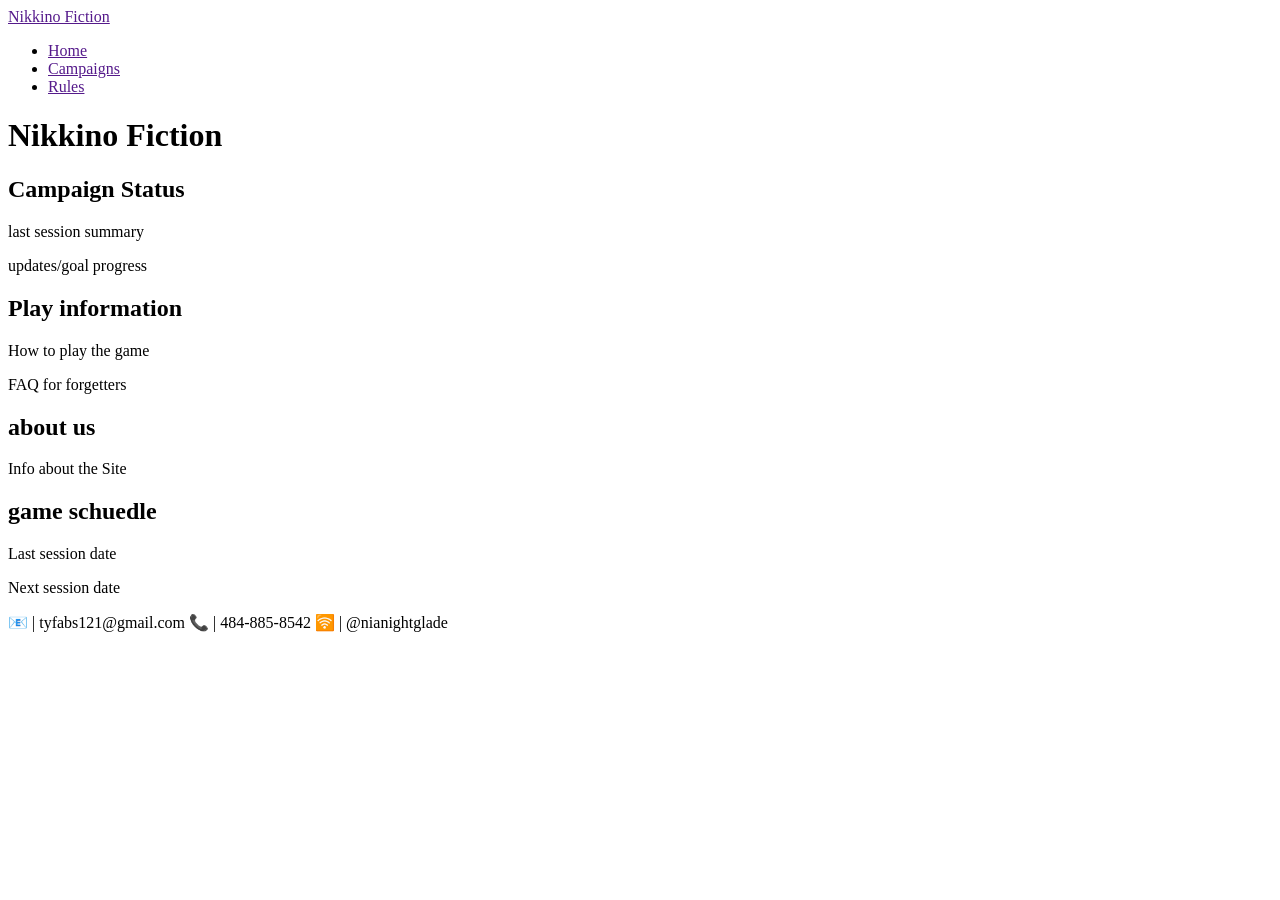
==== index.html @ 3a9ed622 "Root set up Created the rudimentary html skeleton for the home page as index.html  Organized root di" ====
<html lang="en">

<head>
    <meta charset="UTF-8">
    <meta name="viewport" content="width=device-width, initial-scale=1.0">
    <title>Nikkino Fiction</title>
    <link rel="stylesheet" href="scss/style.css">
    <link rel="stylesheet" href="bootstrap/css/bootstrap.css">
</head>

<body>
    <nav class="navbar">
        <div>
            <a href="" class="navbar-brand">Nikkino Fiction</a>
            <ul class="navbar-nav">
                <li class="nav-item"><a href="" class="nav-link active">Home</a></li>
                <li class="nav-item"><a href="" class="nav-link">Campaigns</a></li>
                <li class="nav-item"><a href="" class="nav-link">Rules</a></li>
            </ul>
        </div>
    </nav>
    <div id="home-grid">
        <header>
            <h1>Nikkino Fiction</h1>
        </header>
        <main id="game-status">
            <h2>Campaign Status</h2>
            <div id="session-summary">
                <p>last session summary</p>
            </div>
            <div id="updates">
                <div id="progress-bar"></div>
                <div>
                    <p>updates/goal progress</p>
                </div>
            </div>
        </main>
        <section id="play-info">
            <h2>Play information</h2>
            <div>
                <p>How to play the game</p>
            </div>
            <div>
                <p>FAQ for forgetters</p>
            </div>
        </section>
        <section id="about-us">
            <h2>about us</h2>
            <div>
                <p>Info about the Site</p>
            </div>
        </section>
        <aside id="schedule">
            <h2>game schuedle</h2>
            <div>
                <p>Last session date</p>
            </div>
            <div>
                <p>Next session date</p>
            </div>
        </aside>
        <footer>
            <span>📧 | tyfabs121@gmail.com</span>
            <span>📞 | 484-885-8542</span>
            <span>🛜 | @nianightglade</span>
        </footer>
    </div>
</body>

</html>
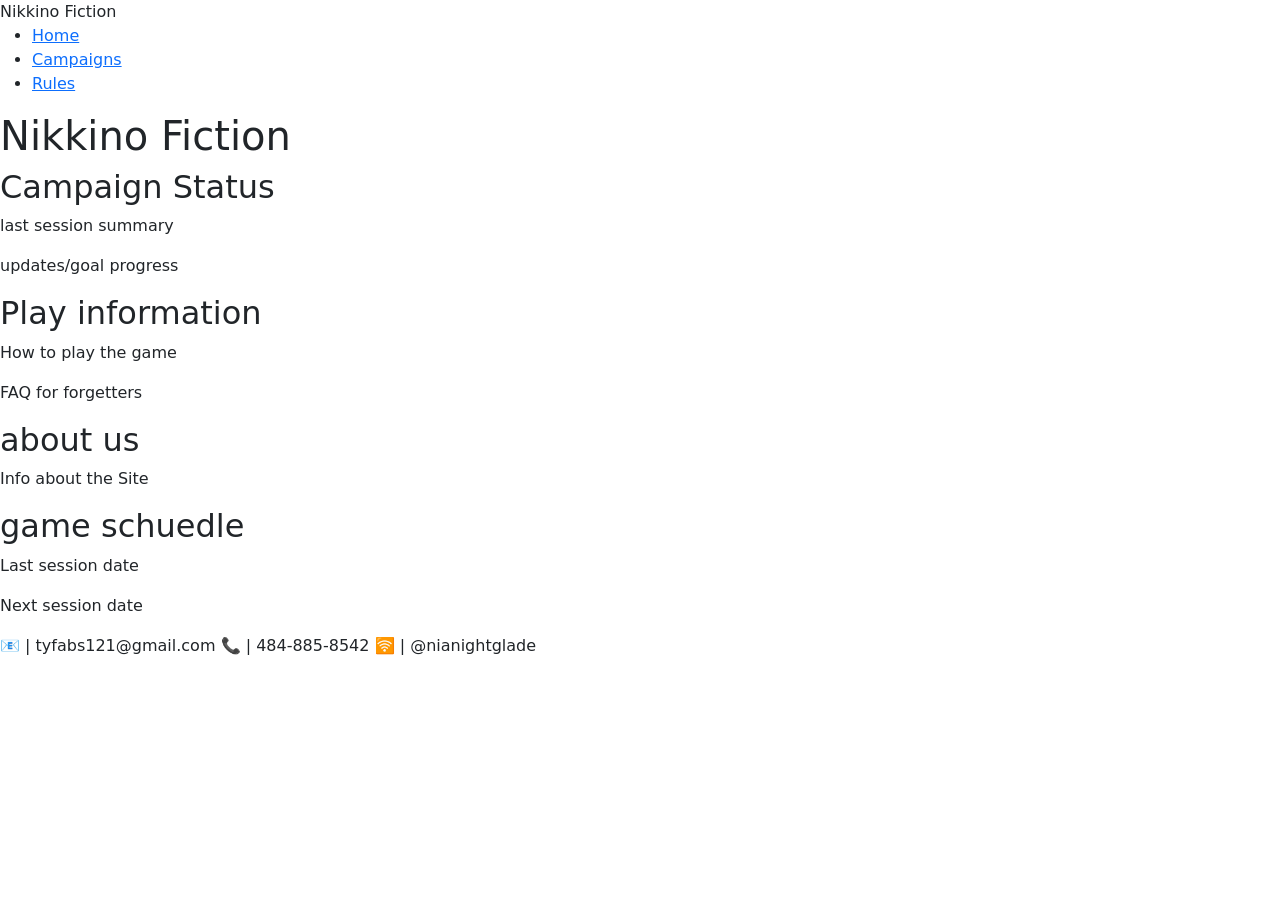
==== commit 51f0d3e8: "Cutting chaff Removed bootstrap files that I didn't intend to use after all." ====
--- a/index.html
+++ b/index.html
@@ -5,17 +5,17 @@
     <meta name="viewport" content="width=device-width, initial-scale=1.0">
     <title>Nikkino Fiction</title>
     <link rel="stylesheet" href="scss/style.css">
-    <link rel="stylesheet" href="bootstrap/css/bootstrap.css">
+    <link rel="stylesheet" href="bootstrap/css/bootstrap-reboot.css">
 </head>
 
 <body>
     <nav class="navbar">
         <div>
-            <a href="" class="navbar-brand">Nikkino Fiction</a>
+            <span class="navbar-brand">Nikkino Fiction</span>
             <ul class="navbar-nav">
-                <li class="nav-item"><a href="" class="nav-link active">Home</a></li>
-                <li class="nav-item"><a href="" class="nav-link">Campaigns</a></li>
-                <li class="nav-item"><a href="" class="nav-link">Rules</a></li>
+                <li class="nav-item"><a href="#" class="nav-link active" aria-current="page">Home</a></li>
+                <li class="nav-item"><a href="#" class="nav-link">Campaigns</a></li>
+                <li class="nav-item"><a href="#" class="nav-link">Rules</a></li>
             </ul>
         </div>
     </nav>
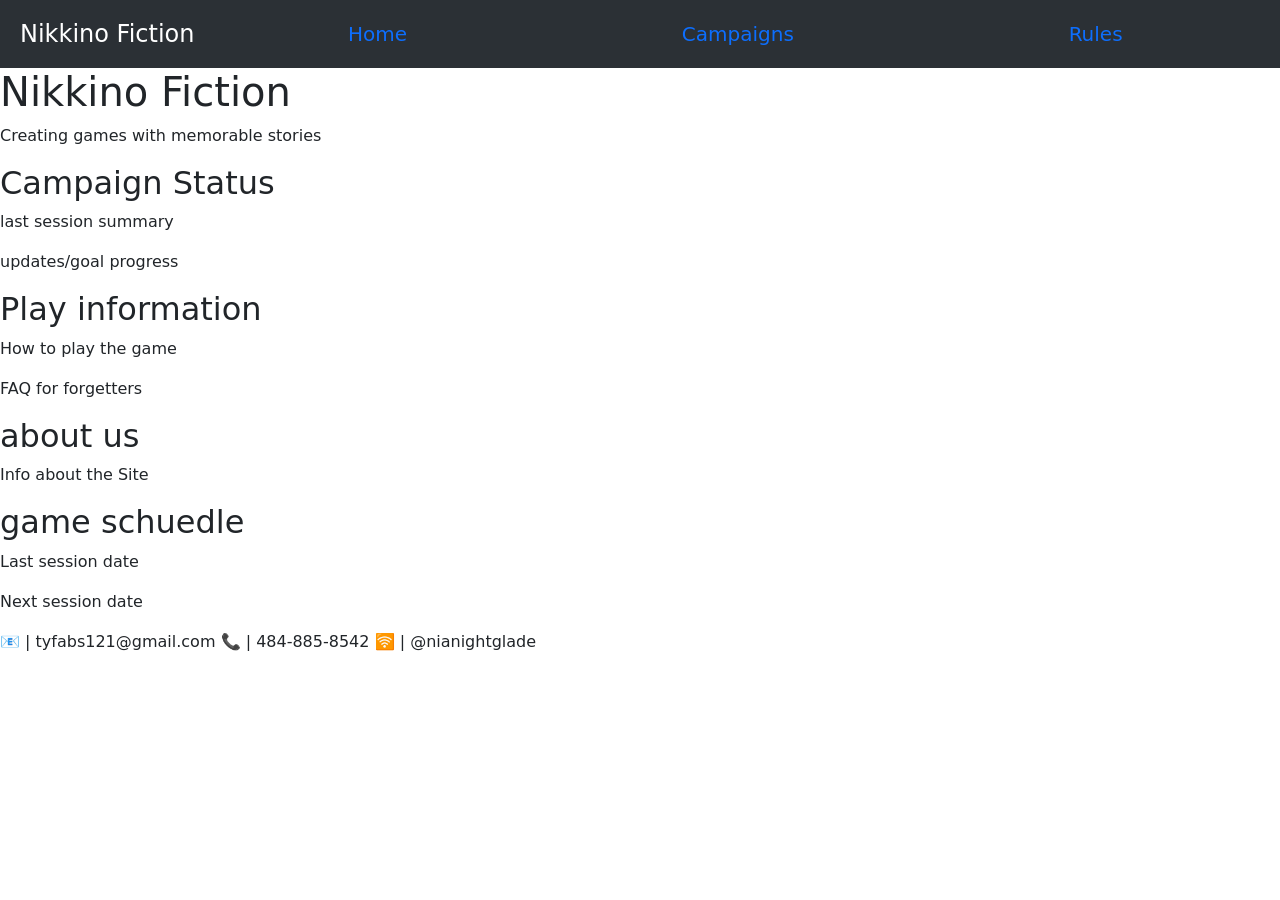
==== commit 7e919422: "Navbar Navbar functionality and stylings added. Still requires more work, but I've spent too much ti" ====
--- a/index.html
+++ b/index.html
@@ -5,23 +5,32 @@
     <meta name="viewport" content="width=device-width, initial-scale=1.0">
     <title>Nikkino Fiction</title>
     <link rel="stylesheet" href="scss/style.css">
+    <link rel="stylesheet" href="scss/navbar.css">
     <link rel="stylesheet" href="bootstrap/css/bootstrap-reboot.css">
 </head>
 
 <body>
     <nav class="navbar">
-        <div>
+        <div class="navbar-container">
             <span class="navbar-brand">Nikkino Fiction</span>
-            <ul class="navbar-nav">
-                <li class="nav-item"><a href="#" class="nav-link active" aria-current="page">Home</a></li>
-                <li class="nav-item"><a href="#" class="nav-link">Campaigns</a></li>
-                <li class="nav-item"><a href="#" class="nav-link">Rules</a></li>
-            </ul>
+            <button class="navbar-toggler" type="button" data-bs-toggle="collapse" data-bs-target="#navbarContent"
+                aria-controls="navbarContent" aria-expanded="false" aria-label="Toggle navigation">
+                <span class="navbar-toggler-icon">&#9776;</span>
+            </button>
+            <div id="navbarContent" class="collapse">
+                <ul class="navbar-nav">
+                    <li class="nav-item"><a href="#" class="nav-link active" aria-current="page">Home</a></li>
+                    <li class="nav-item"><a href="#" class="nav-link">Campaigns</a></li>
+                    <li class="nav-item"><a href="#" class="nav-link">Rules</a></li>
+                </ul>
+            </div>
         </div>
     </nav>
     <div id="home-grid">
         <header>
             <h1>Nikkino Fiction</h1>
+            <img src="" alt="">
+            <p>Creating games with memorable stories</p>
         </header>
         <main id="game-status">
             <h2>Campaign Status</h2>
@@ -50,7 +59,7 @@
                 <p>Info about the Site</p>
             </div>
         </section>
-        <aside id="schedule">
+        <aside class="game-schedule">
             <h2>game schuedle</h2>
             <div>
                 <p>Last session date</p>
@@ -59,12 +68,13 @@
                 <p>Next session date</p>
             </div>
         </aside>
-        <footer>
+        <footer class="foot">
             <span>📧 | tyfabs121@gmail.com</span>
             <span>📞 | 484-885-8542</span>
             <span>🛜 | @nianightglade</span>
         </footer>
     </div>
+    <script src="bootstrap/js/bootstrap.js"></script>
 </body>
 
 </html>
--- a/scss/navbar.css
+++ b/scss/navbar.css
@@ -0,0 +1,99 @@
+.navbar {
+    width: 100%;
+    display: flex;
+    position: relative;
+    flex-wrap: wrap;
+    justify-content: space-between;
+    align-items: center;
+    background-color: rgb(43, 48, 53);
+    padding: 0.5rem 0;
+}
+
+.navbar-container {
+    width: 100%;
+    display: flex;
+    flex-wrap: inherit;
+    align-items: center;
+    justify-content: space-between;
+    padding: 0 1.25rem;
+    margin: 0 auto;
+}
+
+.navbar-brand {
+    text-decoration: none;
+    white-space: nowrap;
+    color: white;
+    font-size: 1.5rem;
+    margin-right: 1rem;
+    padding: 0.5rem 0;
+}
+
+.navbar-toggler {
+    padding: 0.25rem 0.75rem;
+    font-size: 1.25rem;
+    background-color: transparent;
+    line-height: 1;
+    border: 1px solid rgba(255, 255, 255, 0.15);
+    border-radius: 0.375rem;
+    transition: box-shadow 0.5s ease-in-out;
+}
+
+.navbar-toggler-icon {
+    color: whitesmoke;
+    background-color: rgb(43, 48, 53);
+    cursor: pointer;
+    border: none;
+}
+
+.collapse {
+    flex-grow: 1;
+    flex-basis: 100%;
+}
+
+.collapse:not(.show) {
+    display: none;
+}
+
+.navbar-nav {
+    width: 100%;
+    display: flex;
+    justify-content: space-around;
+    flex-direction: column;
+    list-style: none;
+    margin-bottom: 0;
+    padding-left: 0;
+}
+
+.nav-item {
+    font-size: 1.25rem;
+}
+
+.nav-link {
+    text-decoration: none;
+    display: block;
+    background: 0 0;
+    border: 0;
+    padding: 0.5rem 3rem;
+}
+
+@media (min-width: 992px) {
+    .navbar-toggler {
+        display: none;
+    }
+
+    .navbar {
+        flex-wrap: nowrap;
+        justify-content: flex-start;
+    }
+
+    .collapse {
+        display: flex !important;
+        flex-basis: auto;
+        align-items: center;
+    }
+
+    .navbar-nav {
+        flex-direction: row;
+        align-items: center;
+    }
+}
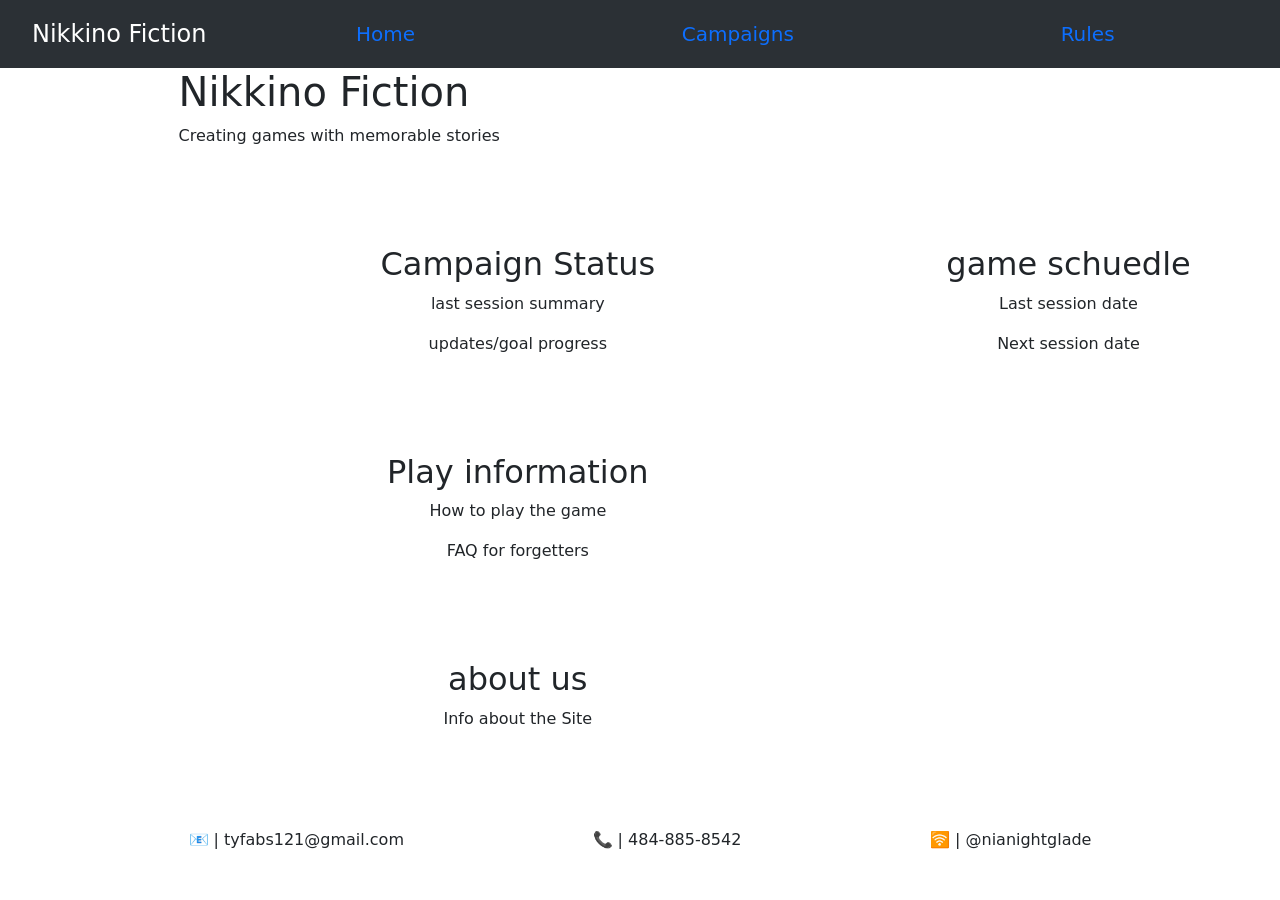
==== commit 0a80c488: "Version 1.03 Grid and basic container styling." ====
--- a/index.html
+++ b/index.html
@@ -4,9 +4,10 @@
     <meta charset="UTF-8">
     <meta name="viewport" content="width=device-width, initial-scale=1.0">
     <title>Nikkino Fiction</title>
+    <link rel="stylesheet" href="bootstrap/css/bootstrap-reboot.css">
+    <link rel="stylesheet" href="scss/navbar.css">
+    <link rel="stylesheet" href="scss/home.css">
     <link rel="stylesheet" href="scss/style.css">
-    <link rel="stylesheet" href="scss/navbar.css">
-    <link rel="stylesheet" href="bootstrap/css/bootstrap-reboot.css">
 </head>
 
 <body>
@@ -26,49 +27,60 @@
             </div>
         </div>
     </nav>
-    <div id="home-grid">
-        <header>
-            <h1>Nikkino Fiction</h1>
-            <img src="" alt="">
-            <p>Creating games with memorable stories</p>
-        </header>
-        <main id="game-status">
-            <h2>Campaign Status</h2>
-            <div id="session-summary">
-                <p>last session summary</p>
-            </div>
-            <div id="updates">
-                <div id="progress-bar"></div>
-                <div>
-                    <p>updates/goal progress</p>
+    <div class="body-container">
+        <div id="home-grid" class="body-content">
+            <header id="home-header">
+                <div class="header-container">
+                    <h1>Nikkino Fiction</h1>
+                    <p>Creating games with memorable stories</p>
                 </div>
-            </div>
-        </main>
-        <section id="play-info">
-            <h2>Play information</h2>
-            <div>
-                <p>How to play the game</p>
-            </div>
-            <div>
-                <p>FAQ for forgetters</p>
-            </div>
-        </section>
-        <section id="about-us">
-            <h2>about us</h2>
-            <div>
-                <p>Info about the Site</p>
-            </div>
-        </section>
-        <aside class="game-schedule">
-            <h2>game schuedle</h2>
-            <div>
-                <p>Last session date</p>
-            </div>
-            <div>
-                <p>Next session date</p>
-            </div>
-        </aside>
-        <footer class="foot">
+            </header>
+            <main id="game-status">
+                <div class="home-container">
+                    <h2>Campaign Status</h2>
+                    <div id="session-summary">
+                        <p>last session summary</p>
+                    </div>
+                    <div id="updates">
+                        <div id="progress-bar"></div>
+                        <div>
+                            <p>updates/goal progress</p>
+                        </div>
+                    </div>
+                </div>
+            </main>
+            <section id="play-info">
+                <div class="home-container">
+                    <h2>Play information</h2>
+                    <div>
+                        <p>How to play the game</p>
+                    </div>
+                    <div>
+                        <p>FAQ for forgetters</p>
+                    </div>
+                </div>
+            </section>
+            <section id="about-us">
+                <div class="home-container">
+                    <h2>about us</h2>
+                    <div>
+                        <p>Info about the Site</p>
+                    </div>
+                </div>
+            </section>
+            <aside id="game-schedule">
+                <div class="schedule-container">
+                    <h2>game schuedle</h2>
+                    <div>
+                        <p>Last session date</p>
+                    </div>
+                    <div>
+                        <p>Next session date</p>
+                    </div>
+                </div>
+            </aside>
+        </div>
+        <footer>
             <span>📧 | tyfabs121@gmail.com</span>
             <span>📞 | 484-885-8542</span>
             <span>🛜 | @nianightglade</span>
--- a/scss/navbar.css
+++ b/scss/navbar.css
@@ -1,7 +1,9 @@
 .navbar {
     width: 100%;
+    position: sticky;
+    top: 0;
+    z-index: 1020;
     display: flex;
-    position: relative;
     flex-wrap: wrap;
     justify-content: space-between;
     align-items: center;
@@ -15,7 +17,7 @@
     flex-wrap: inherit;
     align-items: center;
     justify-content: space-between;
-    padding: 0 1.25rem;
+    padding: 0 2rem;
     margin: 0 auto;
 }
 
--- a/scss/home.css
+++ b/scss/home.css
@@ -0,0 +1,55 @@
+/* Home grid layout */
+
+#home-grid {
+    width: 100%;
+    display: grid;
+    grid-template-areas:
+        ". header header ."
+        ". main main aside"
+        ". info info aside"
+        ". about about .";
+}
+
+#home-header {
+    grid-area: header;
+}
+
+#game-status {
+    grid-area: main;
+}
+
+#play-info {
+    grid-area: info;
+}
+
+#about-us {
+    grid-area: about;
+}
+
+#game-schedule {
+    grid-area: aside;
+}
+
+/* header */
+
+.header-container {
+    width: 100%;
+    display: flex;
+    flex-direction: column;
+}
+
+/* Main - Sections */
+
+.home-container {
+    display: flex;
+    flex-direction: column;
+    align-items: center;
+}
+
+/* Aside */
+
+.schedule-container {
+    display: flex;
+    flex-direction: column;
+    align-items: center;
+}
--- a/scss/style.css
+++ b/scss/style.css
@@ -0,0 +1,15 @@
+.body-container {
+    display: flex;
+    flex-direction: column;
+    min-height: 90vh;
+}
+
+.body-content {
+    flex: 1;
+}
+
+footer {
+    min-height: 50px;
+    display: flex;
+    justify-content: space-evenly;
+}
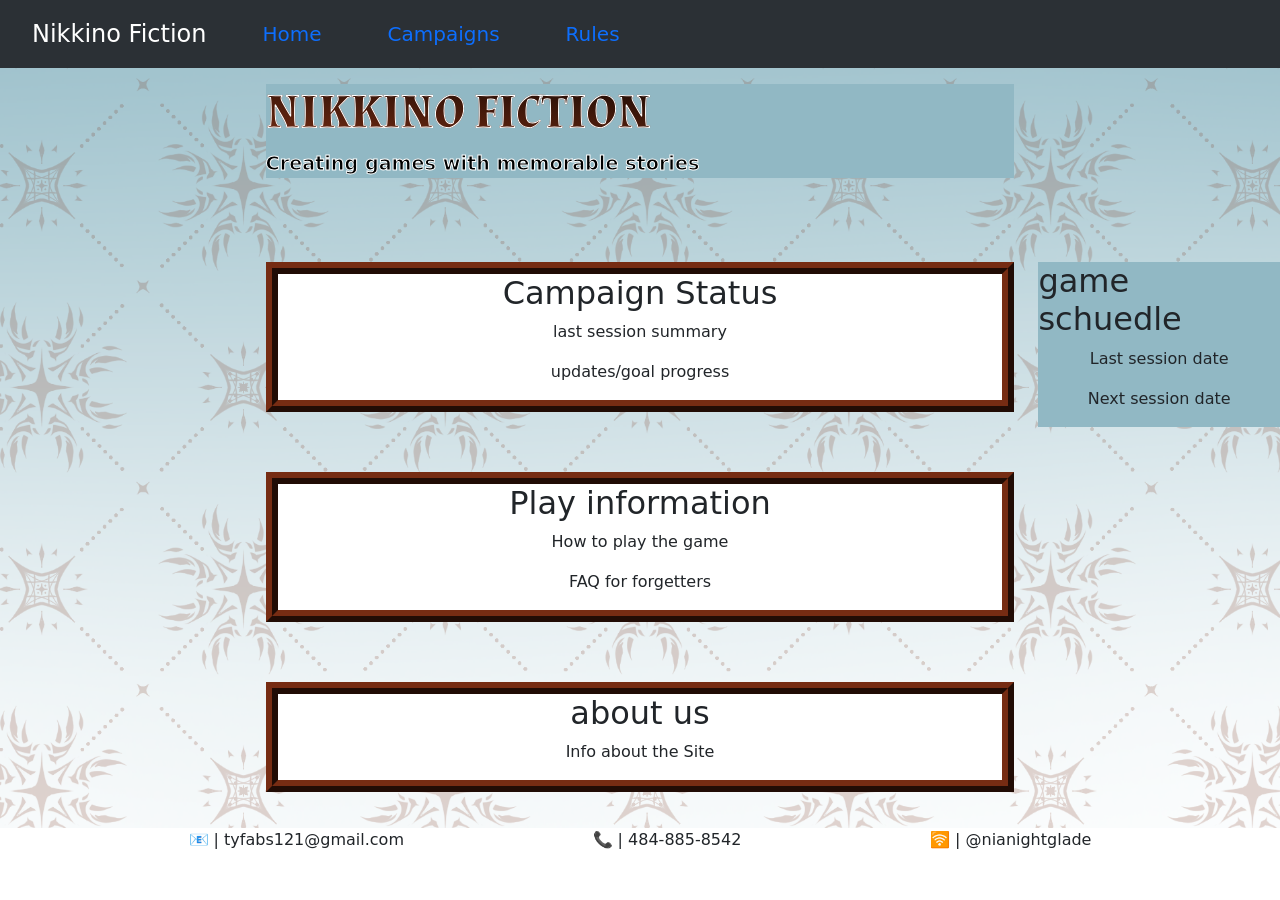
==== commit 811509f7: "version 1.04 Added background and basic stylings for homepage. Created assets folder with images and" ====
--- a/index.html
+++ b/index.html
@@ -8,6 +8,11 @@
     <link rel="stylesheet" href="scss/navbar.css">
     <link rel="stylesheet" href="scss/home.css">
     <link rel="stylesheet" href="scss/style.css">
+
+    <link rel="preconnect" href="https://fonts.googleapis.com">
+    <link rel="preconnect" href="https://fonts.gstatic.com" crossorigin>
+    <link href="https://fonts.googleapis.com/css2?family=Almendra:ital,wght@0,400;0,700;1,400;1,700&display=swap"
+        rel="stylesheet">
 </head>
 
 <body>
@@ -31,8 +36,8 @@
         <div id="home-grid" class="body-content">
             <header id="home-header">
                 <div class="header-container">
-                    <h1>Nikkino Fiction</h1>
-                    <p>Creating games with memorable stories</p>
+                    <h1>NIKKINO FICTION</h1>
+                    <span class="tagline">Creating games with memorable stories</span>
                 </div>
             </header>
             <main id="game-status">
--- a/scss/navbar.css
+++ b/scss/navbar.css
@@ -6,7 +6,6 @@
     display: flex;
     flex-wrap: wrap;
     justify-content: space-between;
-    align-items: center;
     background-color: rgb(43, 48, 53);
     padding: 0.5rem 0;
 }
@@ -18,7 +17,7 @@
     align-items: center;
     justify-content: space-between;
     padding: 0 2rem;
-    margin: 0 auto;
+    margin: 0;
 }
 
 .navbar-brand {
@@ -26,21 +25,23 @@
     white-space: nowrap;
     color: white;
     font-size: 1.5rem;
-    margin-right: 1rem;
+    margin-right: 3rem;
     padding: 0.5rem 0;
 }
 
 .navbar-toggler {
-    padding: 0.25rem 0.75rem;
+    padding: 0.4rem 0.5rem 0.5rem;
     font-size: 1.25rem;
     background-color: transparent;
     line-height: 1;
     border: 1px solid rgba(255, 255, 255, 0.15);
     border-radius: 0.375rem;
-    transition: box-shadow 0.5s ease-in-out;
 }
 
 .navbar-toggler-icon {
+    display: inline-block;
+    width: 1.5em;
+    height: 1em;
     color: whitesmoke;
     background-color: rgb(43, 48, 53);
     cursor: pointer;
@@ -57,7 +58,6 @@
 }
 
 .navbar-nav {
-    width: 100%;
     display: flex;
     justify-content: space-around;
     flex-direction: column;
@@ -75,7 +75,7 @@
     display: block;
     background: 0 0;
     border: 0;
-    padding: 0.5rem 3rem;
+    padding: 0.5rem 0;
 }
 
 @media (min-width: 992px) {
@@ -97,5 +97,10 @@
     .navbar-nav {
         flex-direction: row;
         align-items: center;
+        gap: 50px;
+    }
+
+    .nav-link {
+        padding: 0.5rem 0.5rem;
     }
 }
--- a/scss/home.css
+++ b/scss/home.css
@@ -8,6 +8,8 @@
         ". main main aside"
         ". info info aside"
         ". about about .";
+    grid-template-columns: 2fr 6fr auto 2fr;
+    gap: 24px;
 }
 
 #home-header {
@@ -33,9 +35,31 @@
 /* header */
 
 .header-container {
-    width: 100%;
     display: flex;
     flex-direction: column;
+    background-color: var(--body-bg-color);
+    margin: 1rem 0 1.5rem;
+}
+
+h1 {
+    background: linear-gradient(to top right, var(--accent-color-1), black);
+    -webkit-background-clip: text;
+    background-clip: text;
+    -webkit-text-fill-color: transparent;
+    color: transparent;
+    display: inline-block;
+
+    font-size: 3rem;
+    font-family: "Almendra", serif;
+    font-weight: 700;
+    -webkit-text-stroke: 1px white;
+}
+
+.tagline {
+    color: black;
+    font-size: 1.2rem;
+    font-weight: 900;
+    -webkit-text-stroke: 1px white;
 }
 
 /* Main - Sections */
@@ -44,6 +68,8 @@
     display: flex;
     flex-direction: column;
     align-items: center;
+    background-color: var(--card-bg-color);
+    border: 0.75rem ridge var(--accent-color-1);
 }
 
 /* Aside */
@@ -52,4 +78,5 @@
     display: flex;
     flex-direction: column;
     align-items: center;
+    background-color: var(--body-bg-color);
 }
--- a/scss/style.css
+++ b/scss/style.css
@@ -1,3 +1,10 @@
+:root {
+    --card-bg-color: white;
+    --body-bg-color: #91B8C4;
+    --accent-color-1: #762C13;
+    --accent-color-2: #1F0C05;
+}
+
 .body-container {
     display: flex;
     flex-direction: column;
@@ -5,6 +12,11 @@
 }
 
 .body-content {
+    background-image: url("../img-dir/backdroppatternthing.png");
+    background-color: transparent;
+    background-position: bottom;
+    background-repeat: no-repeat;
+    background-size: cover;
     flex: 1;
 }
 
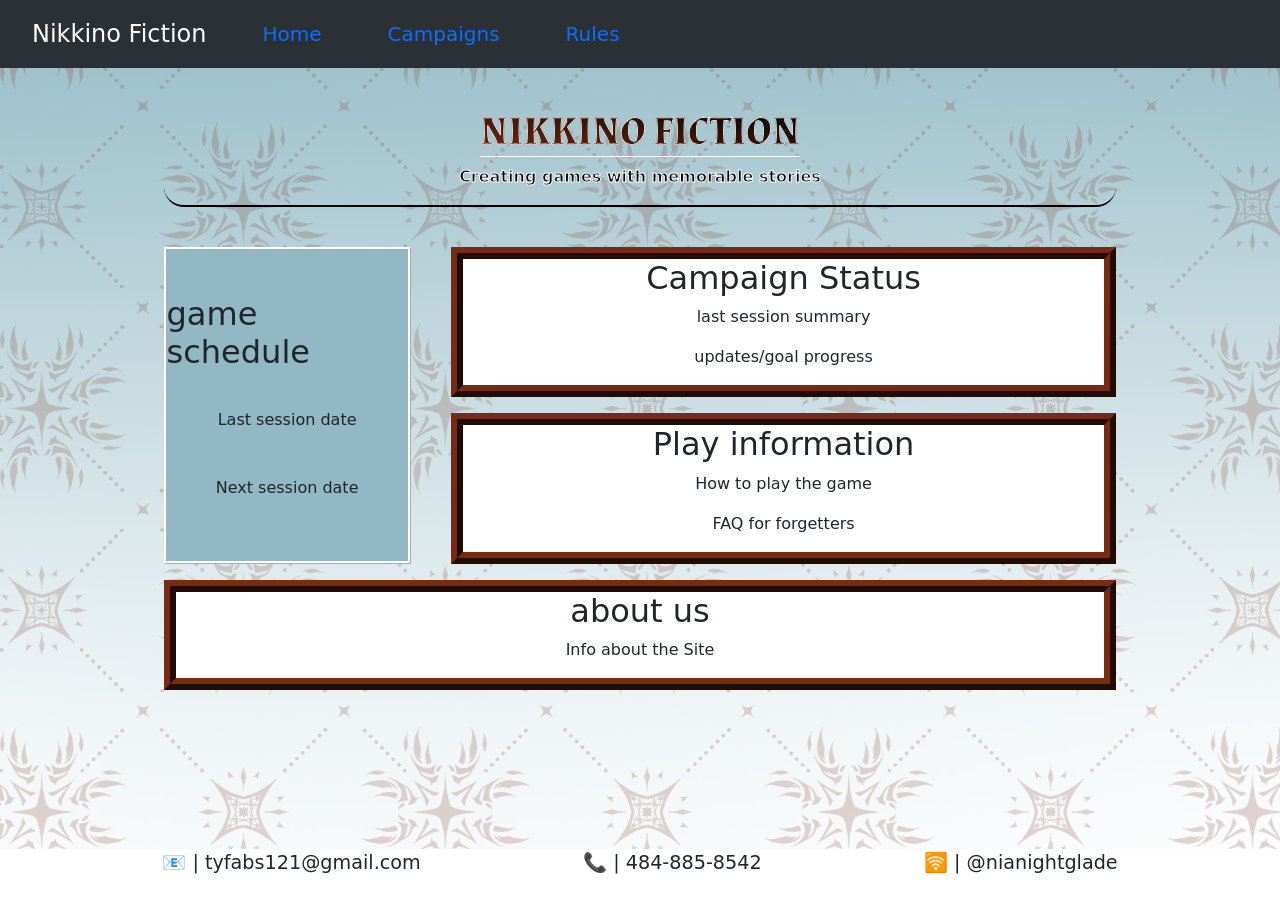
==== commit c800243b: "Version 1.05 Redid the grid for mobile focus design. Just need to finish stylings for elements and t" ====
--- a/index.html
+++ b/index.html
@@ -1,3 +1,4 @@
+<!DOCTYPE html>
 <html lang="en">
 
 <head>
@@ -41,7 +42,7 @@
                 </div>
             </header>
             <main id="game-status">
-                <div class="home-container">
+                <div class="content-container">
                     <h2>Campaign Status</h2>
                     <div id="session-summary">
                         <p>last session summary</p>
@@ -55,7 +56,7 @@
                 </div>
             </main>
             <section id="play-info">
-                <div class="home-container">
+                <div class="content-container">
                     <h2>Play information</h2>
                     <div>
                         <p>How to play the game</p>
@@ -66,7 +67,7 @@
                 </div>
             </section>
             <section id="about-us">
-                <div class="home-container">
+                <div class="content-container">
                     <h2>about us</h2>
                     <div>
                         <p>Info about the Site</p>
@@ -75,11 +76,11 @@
             </section>
             <aside id="game-schedule">
                 <div class="schedule-container">
-                    <h2>game schuedle</h2>
-                    <div>
+                    <h2>game schedule</h2>
+                    <div class="session-date">
                         <p>Last session date</p>
                     </div>
-                    <div>
+                    <div class="session-date">
                         <p>Next session date</p>
                     </div>
                 </div>
--- a/scss/home.css
+++ b/scss/home.css
@@ -1,16 +1,18 @@
-/* Home grid layout */
+/* Home grid mobile */
 
 #home-grid {
     width: 100%;
     display: grid;
     grid-template-areas:
-        ". header header ."
-        ". main main aside"
-        ". info info aside"
-        ". about about .";
-    grid-template-columns: 2fr 6fr auto 2fr;
-    gap: 24px;
+        "header"
+        "aside"
+        "main"
+        "info"
+        "about";
+    gap: 1rem 0.5rem;
+    align-content: start;
 }
+
 
 #home-header {
     grid-area: header;
@@ -37,46 +39,65 @@
 .header-container {
     display: flex;
     flex-direction: column;
-    background-color: var(--body-bg-color);
-    margin: 1rem 0 1.5rem;
+    justify-content: space-between;
+    align-items: center;
+    background-color: transparent;
+    margin: 1.5rem 1rem;
+    padding: 1rem;
+    border-bottom: 2px solid black;
+    border-radius: 20px;
 }
 
+
 h1 {
+    flex: 1;
+
     background: linear-gradient(to top right, var(--accent-color-1), black);
     -webkit-background-clip: text;
     background-clip: text;
     -webkit-text-fill-color: transparent;
     color: transparent;
     display: inline-block;
+    border-bottom: 1px solid white;
 
-    font-size: 3rem;
     font-family: "Almendra", serif;
     font-weight: 700;
-    -webkit-text-stroke: 1px white;
+    -webkit-text-stroke: 0.8px white;
+    text-align: center;
 }
 
 .tagline {
+    flex-basis: 40%;
+    text-align: center;
     color: black;
-    font-size: 1.2rem;
     font-weight: 900;
     -webkit-text-stroke: 1px white;
 }
 
-/* Main - Sections */
 
-.home-container {
+/* Schedule */
+
+.schedule-container {
+    height: 100%;
+    margin: 0 1rem;
+    padding: 1rem 0;
     display: flex;
     flex-direction: column;
+    justify-content: space-evenly;
     align-items: center;
-    background-color: var(--card-bg-color);
-    border: 0.75rem ridge var(--accent-color-1);
+    background-color: var(--body-bg-color);
+    border: 3px ridge white;
 }
 
-/* Aside */
+/* Tablet + Desktop Grid*/
 
-.schedule-container {
-    display: flex;
-    flex-direction: column;
-    align-items: center;
-    background-color: var(--body-bg-color);
+@media screen and (min-width: 850px) {
+    #home-grid {
+        grid-template-areas:
+            ". header header ."
+            ". aside main ."
+            ". aside info ."
+            ". about about .";
+        grid-template-columns: 1fr 2fr 5fr 1fr;
+    }
 }
--- a/scss/style.css
+++ b/scss/style.css
@@ -20,8 +20,24 @@
     flex: 1;
 }
 
+/* Main - Sections */
+
+.content-container {
+    display: flex;
+    flex-direction: column;
+    align-items: center;
+    background-color: var(--card-bg-color);
+    border: 0.75rem ridge var(--accent-color-1);
+
+    margin: 0 1rem;
+}
+
+
 footer {
-    min-height: 50px;
     display: flex;
     justify-content: space-evenly;
+}
+
+footer>span {
+    font-size: 1.2rem;
 }
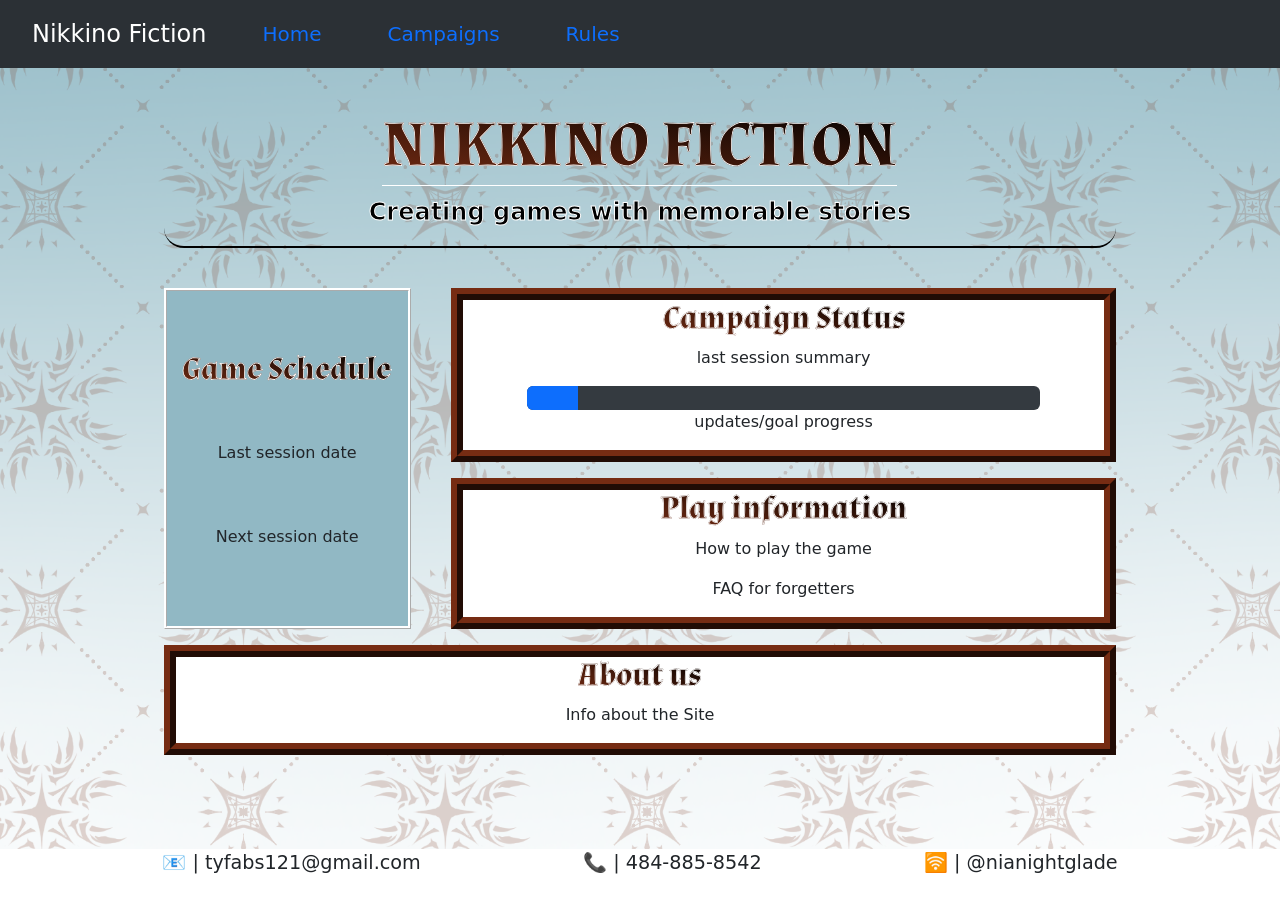
==== commit 156d776a: "Version 1.06 Additional Stylings update. Added progress bar." ====
--- a/index.html
+++ b/index.html
@@ -48,7 +48,10 @@
                         <p>last session summary</p>
                     </div>
                     <div id="updates">
-                        <div id="progress-bar"></div>
+                        <div class="progress home-progress-bar" role="progressbar" aria-label="campaign-progress"
+                            aria-valuenow="25" aria-valuemin="0" aria-valuemax="100">
+                            <div class="progress-bar" style="width: 10%"></div>
+                        </div>
                         <div>
                             <p>updates/goal progress</p>
                         </div>
@@ -68,7 +71,7 @@
             </section>
             <section id="about-us">
                 <div class="content-container">
-                    <h2>about us</h2>
+                    <h2>About us</h2>
                     <div>
                         <p>Info about the Site</p>
                     </div>
@@ -76,7 +79,7 @@
             </section>
             <aside id="game-schedule">
                 <div class="schedule-container">
-                    <h2>game schedule</h2>
+                    <h2>Game Schedule</h2>
                     <div class="session-date">
                         <p>Last session date</p>
                     </div>
--- a/scss/home.css
+++ b/scss/home.css
@@ -48,17 +48,20 @@
     border-radius: 20px;
 }
 
+h1 {
+    font-size: 2.2rem;
+    flex: 1;
+    border-bottom: 1px solid white;
+}
 
-h1 {
-    flex: 1;
-
+h1,
+h2 {
     background: linear-gradient(to top right, var(--accent-color-1), black);
     -webkit-background-clip: text;
     background-clip: text;
     -webkit-text-fill-color: transparent;
     color: transparent;
     display: inline-block;
-    border-bottom: 1px solid white;
 
     font-family: "Almendra", serif;
     font-weight: 700;
@@ -66,12 +69,15 @@
     text-align: center;
 }
 
+
+
 .tagline {
     flex-basis: 40%;
     text-align: center;
     color: black;
     font-weight: 900;
     -webkit-text-stroke: 1px white;
+    font-size: 1.1rem;
 }
 
 
@@ -89,6 +95,14 @@
     border: 3px ridge white;
 }
 
+/* Main content */
+
+#updates {
+    width: 80%;
+    text-align: center;
+}
+
+
 /* Tablet + Desktop Grid*/
 
 @media screen and (min-width: 850px) {
@@ -100,4 +114,12 @@
             ". about about .";
         grid-template-columns: 1fr 2fr 5fr 1fr;
     }
+
+    h1 {
+        font-size: 4rem;
+    }
+
+    .tagline {
+        font-size: 1.5rem;
+    }
 }
--- a/scss/style.css
+++ b/scss/style.css
@@ -1,6 +1,7 @@
 :root {
     --card-bg-color: white;
     --body-bg-color: #91B8C4;
+    --secondary-bg-color: #343a40;
     --accent-color-1: #762C13;
     --accent-color-2: #1F0C05;
 }
@@ -28,8 +29,28 @@
     align-items: center;
     background-color: var(--card-bg-color);
     border: 0.75rem ridge var(--accent-color-1);
+    margin: 0 1rem;
+}
 
-    margin: 0 1rem;
+.progress {
+    display: flex;
+    height: 1.5rem;
+    overflow: hidden;
+    font-size: 0.75rem;
+    background-color: var(--secondary-bg-color);
+    border-radius: 0.375rem;
+}
+
+.progress-bar {
+    display: flex;
+    flex-direction: column;
+    justify-content: center;
+    overflow: hidden;
+    text-align: center;
+    white-space: nowrap;
+    background-color: #0d6efd;
+    color: #fff;
+    transition: width 0.6 ease;
 }
 
 
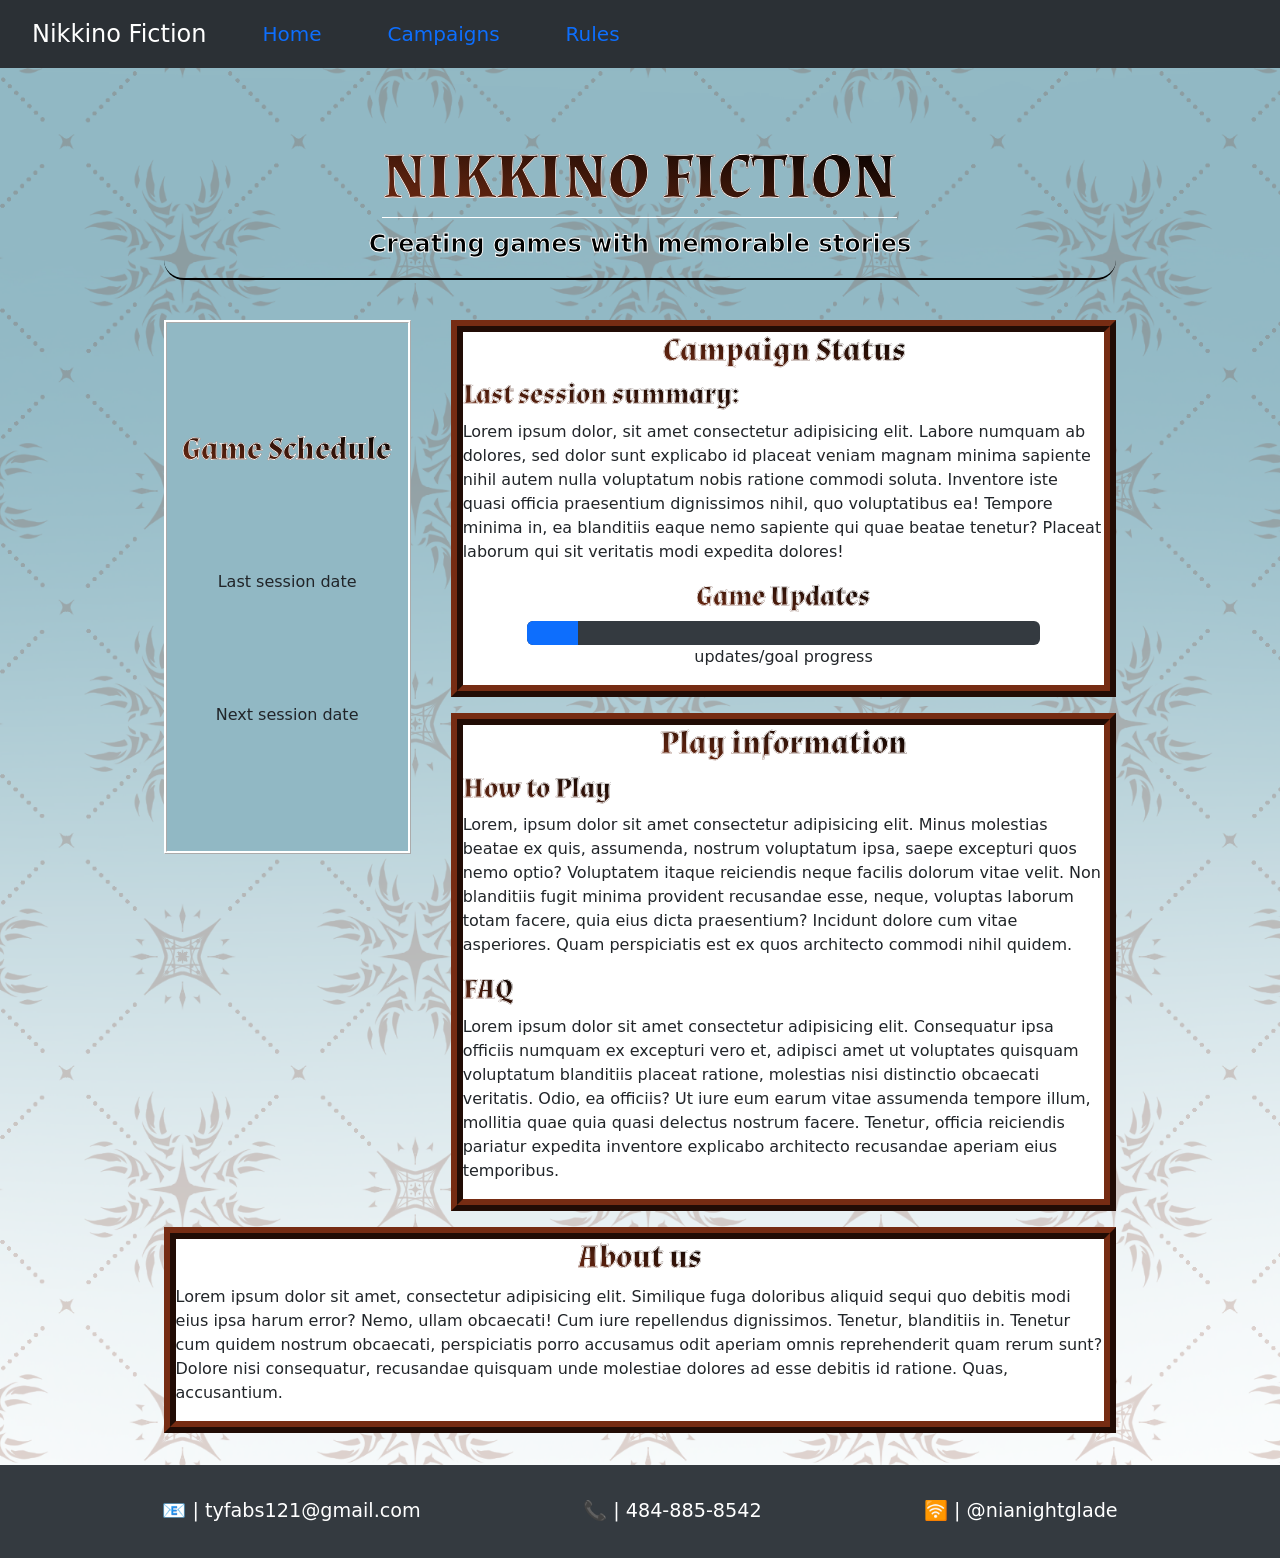
==== commit f010c993: "Main Pages Added the two other main pages. Refactored some CSS." ====
--- a/index.html
+++ b/index.html
@@ -26,9 +26,9 @@
             </button>
             <div id="navbarContent" class="collapse">
                 <ul class="navbar-nav">
-                    <li class="nav-item"><a href="#" class="nav-link active" aria-current="page">Home</a></li>
-                    <li class="nav-item"><a href="#" class="nav-link">Campaigns</a></li>
-                    <li class="nav-item"><a href="#" class="nav-link">Rules</a></li>
+                    <li class="nav-item"><a href="index.html" class="nav-link active" aria-current="page">Home</a></li>
+                    <li class="nav-item"><a href="campaigns.html" class="nav-link">Campaigns</a></li>
+                    <li class="nav-item"><a href="ruleset.html" class="nav-link">Rules</a></li>
                 </ul>
             </div>
         </div>
@@ -44,10 +44,17 @@
             <main id="game-status">
                 <div class="content-container">
                     <h2>Campaign Status</h2>
-                    <div id="session-summary">
-                        <p>last session summary</p>
-                    </div>
-                    <div id="updates">
+                    <section id="session-summary">
+                        <h3>Last session summary:</h3>
+                        <p>Lorem ipsum dolor, sit amet consectetur adipisicing elit. Labore numquam ab dolores, sed
+                            dolor sunt explicabo id placeat veniam magnam minima sapiente nihil autem nulla voluptatum
+                            nobis ratione commodi soluta.
+                            Inventore iste quasi officia praesentium dignissimos nihil, quo voluptatibus ea! Tempore
+                            minima in, ea blanditiis eaque nemo sapiente qui quae beatae tenetur? Placeat laborum qui
+                            sit veritatis modi expedita dolores!</p>
+                    </section>
+                    <section id="updates">
+                        <h3>Game Updates</h3>
                         <div class="progress home-progress-bar" role="progressbar" aria-label="campaign-progress"
                             aria-valuenow="25" aria-valuemin="0" aria-valuemax="100">
                             <div class="progress-bar" style="width: 10%"></div>
@@ -55,28 +62,45 @@
                         <div>
                             <p>updates/goal progress</p>
                         </div>
-                    </div>
+                    </section>
                 </div>
             </main>
-            <section id="play-info">
+            <article id="play-info">
                 <div class="content-container">
                     <h2>Play information</h2>
-                    <div>
-                        <p>How to play the game</p>
-                    </div>
-                    <div>
-                        <p>FAQ for forgetters</p>
-                    </div>
+                    <section>
+                        <h3>How to Play</h3>
+                        <p>Lorem, ipsum dolor sit amet consectetur adipisicing elit. Minus molestias beatae ex quis,
+                            assumenda, nostrum voluptatum ipsa, saepe excepturi quos nemo optio? Voluptatem itaque
+                            reiciendis neque facilis dolorum vitae velit.
+                            Non blanditiis fugit minima provident recusandae esse, neque, voluptas laborum totam facere,
+                            quia eius dicta praesentium? Incidunt dolore cum vitae asperiores. Quam perspiciatis est ex
+                            quos architecto commodi nihil quidem.</p>
+                    </section>
+                    <section>
+                        <h3>FAQ</h3>
+                        <p>Lorem ipsum dolor sit amet consectetur adipisicing elit. Consequatur ipsa officiis numquam ex
+                            excepturi vero et, adipisci amet ut voluptates quisquam voluptatum blanditiis placeat
+                            ratione, molestias nisi distinctio obcaecati veritatis.
+                            Odio, ea officiis? Ut iure eum earum vitae assumenda tempore illum, mollitia quae quia quasi
+                            delectus nostrum facere. Tenetur, officia reiciendis pariatur expedita inventore explicabo
+                            architecto recusandae aperiam eius temporibus.</p>
+                    </section>
                 </div>
-            </section>
-            <section id="about-us">
+            </article>
+            <article id="about-us">
                 <div class="content-container">
                     <h2>About us</h2>
                     <div>
-                        <p>Info about the Site</p>
+                        <p>Lorem ipsum dolor sit amet, consectetur adipisicing elit. Similique fuga doloribus aliquid
+                            sequi quo debitis modi eius ipsa harum error? Nemo, ullam obcaecati! Cum iure repellendus
+                            dignissimos. Tenetur, blanditiis in.
+                            Tenetur cum quidem nostrum obcaecati, perspiciatis porro accusamus odit aperiam omnis
+                            reprehenderit quam rerum sunt? Dolore nisi consequatur, recusandae quisquam unde molestiae
+                            dolores ad esse debitis id ratione. Quas, accusantium.</p>
                     </div>
                 </div>
-            </section>
+            </article>
             <aside id="game-schedule">
                 <div class="schedule-container">
                     <h2>Game Schedule</h2>
--- a/scss/home.css
+++ b/scss/home.css
@@ -34,53 +34,6 @@
     grid-area: aside;
 }
 
-/* header */
-
-.header-container {
-    display: flex;
-    flex-direction: column;
-    justify-content: space-between;
-    align-items: center;
-    background-color: transparent;
-    margin: 1.5rem 1rem;
-    padding: 1rem;
-    border-bottom: 2px solid black;
-    border-radius: 20px;
-}
-
-h1 {
-    font-size: 2.2rem;
-    flex: 1;
-    border-bottom: 1px solid white;
-}
-
-h1,
-h2 {
-    background: linear-gradient(to top right, var(--accent-color-1), black);
-    -webkit-background-clip: text;
-    background-clip: text;
-    -webkit-text-fill-color: transparent;
-    color: transparent;
-    display: inline-block;
-
-    font-family: "Almendra", serif;
-    font-weight: 700;
-    -webkit-text-stroke: 0.8px white;
-    text-align: center;
-}
-
-
-
-.tagline {
-    flex-basis: 40%;
-    text-align: center;
-    color: black;
-    font-weight: 900;
-    -webkit-text-stroke: 1px white;
-    font-size: 1.1rem;
-}
-
-
 /* Schedule */
 
 .schedule-container {
@@ -103,7 +56,7 @@
 }
 
 
-/* Tablet + Desktop Grid*/
+/* desktop grid */
 
 @media screen and (min-width: 850px) {
     #home-grid {
@@ -115,11 +68,8 @@
         grid-template-columns: 1fr 2fr 5fr 1fr;
     }
 
-    h1 {
-        font-size: 4rem;
+    #game-schedule {
+        height: 60%;
     }
 
-    .tagline {
-        font-size: 1.5rem;
-    }
 }
--- a/scss/style.css
+++ b/scss/style.css
@@ -19,6 +19,54 @@
     background-repeat: no-repeat;
     background-size: cover;
     flex: 1;
+    padding: 2rem 0;
+}
+
+/* Header */
+
+.header-container {
+    display: flex;
+    flex-direction: column;
+    justify-content: space-between;
+    align-items: center;
+    background-color: transparent;
+    margin: 1.5rem 1rem;
+    padding: 1rem;
+    border-bottom: 2px solid black;
+    border-radius: 20px;
+}
+
+h1 {
+    font-size: 2.2rem;
+    flex: 1;
+    border-bottom: 1px solid white;
+}
+
+h1,
+h2,
+h3 {
+    background: linear-gradient(to top right, var(--accent-color-1), black);
+    -webkit-background-clip: text;
+    background-clip: text;
+    -webkit-text-fill-color: transparent;
+    color: transparent;
+    display: inline-block;
+
+    font-family: "Almendra", serif;
+    font-weight: 700;
+    -webkit-text-stroke: 0.8px white;
+    text-align: center;
+}
+
+
+
+.tagline {
+    flex-basis: 40%;
+    text-align: center;
+    color: black;
+    font-weight: 900;
+    -webkit-text-stroke: 1px white;
+    font-size: 1.1rem;
 }
 
 /* Main - Sections */
@@ -55,10 +103,22 @@
 
 
 footer {
+    padding: 2rem 0;
+    background-color: #343a40;
+    color: #fff;
     display: flex;
     justify-content: space-evenly;
+    font-size: 1.2rem;
 }
 
-footer>span {
-    font-size: 1.2rem;
+@media screen and (min-width: 850px) {
+
+    h1 {
+        font-size: 4rem;
+    }
+
+    .tagline {
+        font-size: 1.5rem;
+    }
+
 }
